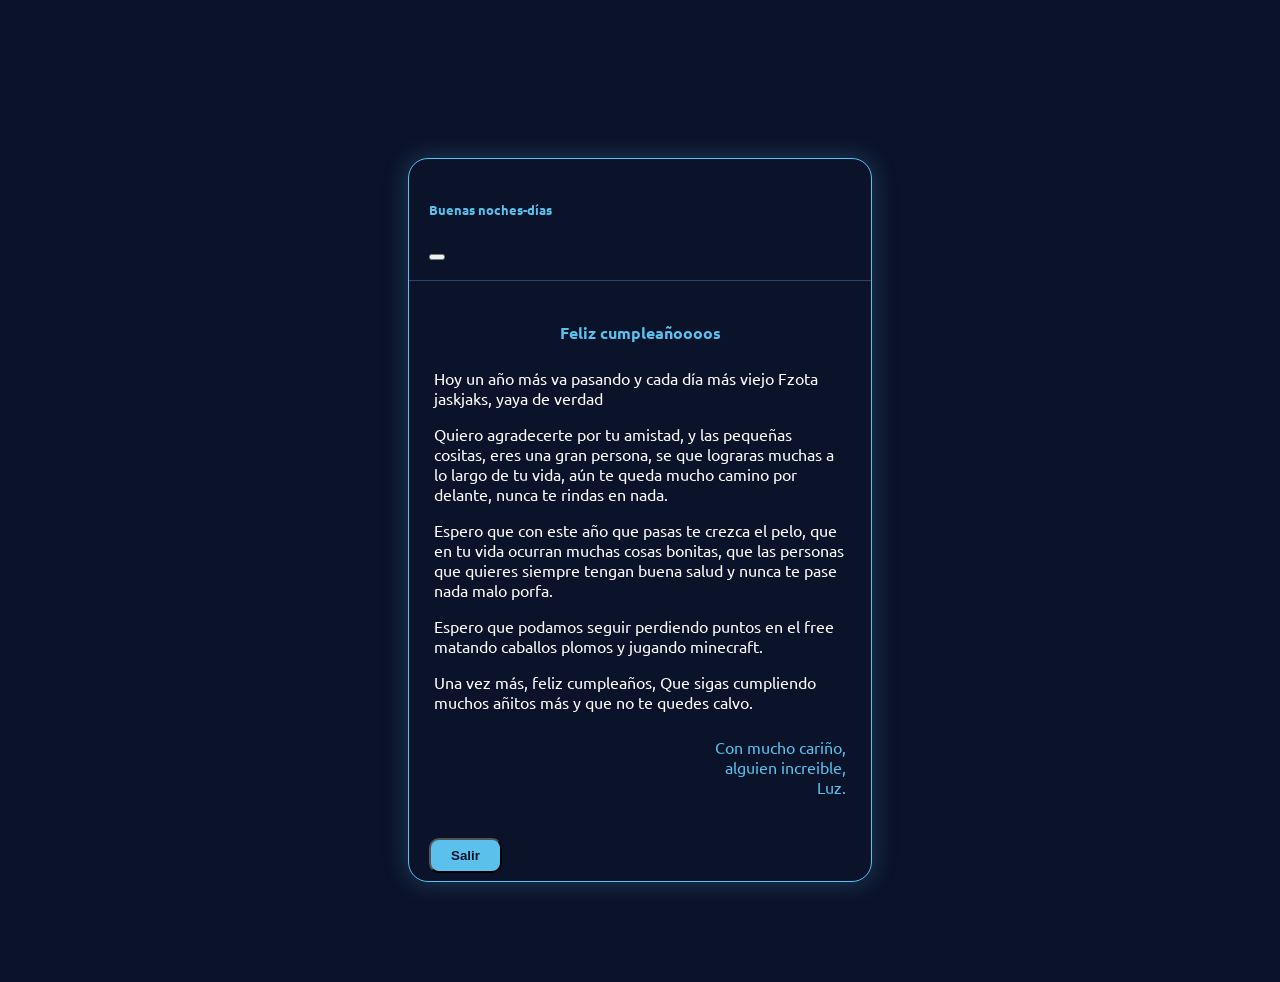
==== contenido/carta.html @ 3ab4a1df "cartita" ====
<!DOCTYPE html>
<html lang="en">
<head>
    <meta charset="UTF-8">
    <meta name="viewport" content="width=device-width, initial-scale=1.0">
    <link rel="preconnect" href="https://fonts.googleapis.com">
<link rel="preconnect" href="https://fonts.gstatic.com" crossorigin>
<link href="https://fonts.googleapis.com/css2?family=Isometra&family=Pixelify+Sans:wght@400..700&family=Ubuntu:ital,wght@0,300;0,400;0,500;0,700;1,300;1,400;1,500;1,700&display=swap" rel="stylesheet">
    <title>Carta</title>
    <link rel="stylesheet" href="/css/estilos.css">
</head>
<body>

    <!-- CARTA DE CUMPLEAÑOS -->
<div class="modal fade" id="cartaModal" tabindex="-1"
     aria-labelledby="cartaTitulo" aria-hidden="true">

    <div class="modal-dialog modal-dialog-centered">
        <div class="modal-content carta-modal">

            <div class="modal-header">
                <h5 class="modal-title" id="cartaTitulo">
                    Buenas noches-días
                </h5>

                <button type="button" class="btn-close btn-close-white"
                        data-bs-dismiss="modal"
                        aria-label="Cerrar"></button>
            </div>

            <div class="modal-body">

                <p class="saludo">Feliz cumpleañoooos</p>
                <p>
                    Hoy un año más va pasando y cada día más viejo Fzota jaskjaks, yaya de verdad
                </p>
                <p>
                    Quiero agradecerte por tu amistad, y las pequeñas cositas, 
                    eres una gran persona, se que lograras muchas
                    a lo largo de tu vida, aún te queda mucho camino por delante, 
                    nunca te rindas en nada.
                </p>
                <p>
                    Espero que con este año que pasas te crezca el pelo, que 
                     en tu vida ocurran muchas cosas bonitas, que las personas que quieres 
                     siempre tengan buena salud y nunca te pase nada malo porfa.
                </p>
                <p>
                    Espero que podamos seguir perdiendo puntos en el free
                    matando caballos plomos y jugando minecraft.
                    
                </p>
                <p>
                    Una vez más, feliz cumpleaños,
                    Que sigas cumpliendo muchos añitos más y que no te quedes calvo.

                </p>
                <p class="despedida">
                    Con mucho cariño, <br>
                     alguien increible, <br>Luz.
                </p>
            </div>

            <a class="modal-footer" href="/contenido/salir.html">

                <button type="button" class="btn btn-cerrar">
                    Salir
                </button>
            </a>

        </div>
    </div>
</div>

</body>
</html>
---- css/estilos.css ----
@import url('https://fonts.googleapis.com/css2?family=Isometra&family=Pixelify+Sans:wght@400..700&family=Ubuntu:ital,wght@0,300;0,400;0,500;0,700;1,300;1,400;1,500;1,700&display=swap');


:root{
    --azul-noche: #0B132B;
    --azul-profundo: #1C2541;
    --azul-acero: #3A506B;
    --celeste: #5BC0EB;
    --azul-hielo: #D6EAF8;
    --blanco: #F8FAFC;
}

body{
    background-color: var(--azul-noche);
    color: var(--blanco);
    justify-content: center;
    font-family: "Ubuntu", sans-serif;
    padding-top:50px ;
}

/* Encabezado */
header {
    text-align: center;
    margin-bottom: 30px;
}

header h1 {
    font-family: "Pixelify Sans", sans-serif;
    font-size: clamp(2.5rem, 6vw, 4rem);
    color: var(--celeste);

    text-shadow:
        0 0 10px rgba(91, 192, 235, 0.4),
        0 0 25px rgba(91, 192, 235, 0.2);

    animation: aparecer 1s ease;
}

/* Tarjeta principal */
.inicio {
    position: relative;
    isolation: isolate;

    width: min(90%, 650px);
    margin: 0 auto;
    padding: 35px 25px;

    display: flex;
    flex-direction: column;
    align-items: center;
    gap: 15px;

    background: linear-gradient(
        145deg,
        var(--azul-profundo),
        #111a32
    );

    border: 1px solid rgba(91, 192, 235, 0.4);
    border-radius: 25px;

    box-shadow:
        0 15px 40px rgba(0, 0, 0, 0.35),
        inset 0 0 25px rgba(91, 192, 235, 0.03);

    overflow: hidden;
    animation: aparecer 0.9s ease;
}

/* Brillo decorativo de la tarjeta */
.inicio::before {
    content: "";
    position: absolute;
    z-index: -1;

    width: 180px;
    height: 180px;
    top: -100px;
    right: -60px;

    background: var(--celeste);
    border-radius: 50%;
    filter: blur(70px);
    opacity: 0.3;
    pointer-events: none;
}

/* Imagen circular */
.inicio img {
    display: block;

    width: min(400px, 100%);
    aspect-ratio: 1 / 1;
    object-fit: cover;

    border: 3px solid var(--celeste);
    border-radius: 50%;

    box-shadow:
        0 0 15px rgba(91, 192, 235, 0.25),
        0 0 35px rgba(91, 192, 235, 0.12);

    transition:
        transform 0.4s ease,
        box-shadow 0.4s ease;
}

.inicio img:hover {
    transform: scale(1.03);

    box-shadow:
        0 0 20px rgba(91, 192, 235, 0.5),
        0 0 45px rgba(91, 192, 235, 0.2);
}

/* Flecha */
.flecha {
    display: inline-block;
    margin: 5px 0;

    color: var(--celeste);
    font-size: 55px;
    line-height: 1;

    animation: bajarFlecha 1.3s ease-in-out infinite;
}

/* Botón de entrada */
.inicio a {
    display: inline-flex;
    align-items: center;
    justify-content: center;

    max-width: 100%;
    padding: 13px 28px;

    background: var(--celeste);
    color: var(--azul-noche);

    border: 1px solid var(--celeste);
    border-radius: 50px;

    font-size: 1rem;
    font-weight: 700;
    text-align: center;
    text-decoration: none;

    box-shadow: 0 0 15px rgba(91, 192, 235, 0.15);

    transition:
        transform 0.3s ease,
        background 0.3s ease,
        box-shadow 0.3s ease;
}

.inicio a:hover {
    background: var(--azul-hielo);
    color: var(--azul-noche);

    transform: translateY(-5px) scale(1.04);

    box-shadow: 0 8px 28px rgba(91, 192, 235, 0.4);
}

.inicio a:active {
    transform: scale(0.97);
}

/* Teclado: accesibilidad */
.inicio a:focus-visible {
    outline: 3px solid var(--blanco);
    outline-offset: 5px;
}

.texto-fondo a {
        display: inline-block;
    background-color: var(--celeste);
    color: var(--azul-noche);
    border: none;
    border-radius: 10px;
    padding: 12px 22px;
    text-decoration: none;

    /* Movimiento y difuminado */
    transition: all 0.3s ease;
    box-shadow: 0 0 0 rgba(91, 192, 235, 0);

}

.texto-fondo a:hover {
    background-color: var(--azul-hielo);
    color: var(--azul-noche);
    text-decoration: none;

    /* Se eleva ligeramente */
    transform: translateY(-5px) scale(1.04);

    /* Brillo difuminado */
    box-shadow: 0 8px 25px rgba(91, 192, 235, 0.45);
}





.fondo video{
    position: absolute;
    top: 0;
    left: 0;
    width: 100%;
    height: 100%;
    object-fit: cover;
    object-position: center;
    z-index: 0;
}



/*letras de fondo*/
.fondo h3,
.fondo div {
    position: relative;
    z-index: 1;
    color: black;
    padding-left: 20px;
}
/*descripcion*/
.fondo .p2{
    color:white;
    z-index: 1;
    padding: 0 50px;
    max-width: 500px;
    
}



/* Segunda diapositiva */
.fondo-2 {
    display: flex;
    justify-content: center;
    align-items: center;
}

/* Contenido encima del video */
.fondo-2 .texto-fondo {
    position: relative;
    z-index: 1;
    width: 100%;
    padding: 20px;
    display: flex;
    flex-direction: column;
    align-items: center;
    text-align: center;
    background: rgba(11, 19, 43, 0.35);
}


.fondo .texto-fondo{
        
        background: rgba(11, 19, 43, 0.35);
}

/* Título */
.fondo-2 h3 {
    padding-left: 0;
    margin-bottom: 15px;
}

/* CONTENEDOR GENERAL */
.fondo {
    position: relative;
    width: 90%;
    height: 500px;
    margin: 0 auto;
    overflow: hidden;
    padding: 0 !important;
    border-radius: 20px;
}

/* VIDEO DE FONDO */
.fondo video {
    position: absolute;
    top: 0;
    left: 0;
    width: 100%;
    height: 100%;
    object-fit: cover;
    object-position: center;
    z-index: 0;
}

/* CONTENIDO ENCIMA DEL VIDEO */
.fondo h3,
.fondo p,
.fondo .texto-fondo {
    position: relative;
    z-index: 1;
    color: white;
}

/* DESCRIPCIÓN */
.fondo .p2 {
    padding: 0 20px;
    max-width: 500px;
    margin-bottom: 20px;
}

/* SEGUNDA DIAPOSITIVA */
.fondo-2 {
    display: flex;
    justify-content: center;
    align-items: center;
}

/* BLOQUE DE TEXTO */
.fondo-2 .texto-fondo {
    width: 100%;
    padding: 25px 20px;
    display: flex;
    flex-direction: column;
    align-items: center;
    text-align: center;
    background: rgba(11, 19, 43, 0.4);
}

/* TÍTULO */
.fondo-2 h3 {
    margin-bottom: 15px;
    padding: 0;
}

/* TEXTO DE LA SEGUNDA DIAPOSITIVA */
.fondo-2 .p2 {
    padding: 0 15px;
    max-width: 500px;
    line-height: 1.7;
}





/* ADAPTACIÓN A MÓVILES */
@media (max-width: 576px) {
    .fondo {
        width: 96%;
        height: 400px;
    }

    .fondo-2 .texto-fondo {
        padding: 20px 10px;
    }

    .fondo h3 {
        font-size: 1.4rem;
    }

    .fondo .p2 {
        padding: 0 10px;
        font-size: 0.9rem;
    }
}



/* Descripción */
.fondo-2 .p2 {
    padding: 0 15px;
    max-width: 500px;
    margin-bottom: 20px;
}




/* Ventana de la carta */
.carta-modal {
    background: #0B132B;
    color: #FFFFFF;
    border: 1px solid #5BC0EB;
    border-radius: 20px;
    box-shadow: 0 0 25px rgba(91, 192, 235, 0.25);
    overflow: hidden;
    margin: 100px 400px;
   
}

/* Encabezado */
.carta-modal .modal-header {
    border-bottom: 1px solid rgba(91, 192, 235, 0.3);
    padding: 20px;
}

.carta-modal .modal-title {
    color: #5BC0EB;
}

/* Texto */
.carta-modal .modal-body {
    padding: 25px;
    text-align: left;
}

.carta-modal .saludo {
    color: #5BC0EB;

    font-weight: bold;
    text-align: center;
    margin-bottom: 25px;
}

.carta-modal .despedida {
    color: #5BC0EB;
    text-align: right;
    margin-top: 25px;
}

/* Pie de la carta */
.carta-modal .modal-footer {
    padding: 8px 20px;
    color: #0B132B;


}

.btn-cerrar {
    background: #5BC0EB;
    color: #0B132B;
    border-radius:10px;
    font-weight: bold;
    padding: 8px 20px;
    margin-bottom:8px ;

        /* Movimiento y difuminado */
    transition: all 0.3s ease;
    box-shadow: 0 0 0 rgba(91, 192, 235, 0);

}

.btn-cerrar:hover {
       background-color: var(--azul-hielo);
    color: var(--azul-noche);
    text-decoration: none;

    /* Se eleva ligeramente */
    transform: translateY(-5px) scale(1.04);

    /* Brillo difuminado */
    box-shadow: 0 8px 25px rgba(91, 192, 235, 0.45);

}






/* Ajustes para tablets */
@media (max-width: 768px) {
    .inicio img {
        width: min(400px, 100%);
        height: auto;
    }

    .fondo {
        width: 94%;
        max-width: 100%;
    }

    .carta-modal {
        margin: 0;
    }
}

/* Ajustes para celulares */
@media (max-width: 576px) {
    .inicio {
        width: 94%;
        padding: 5%;
    }
}
/* Celulares pequeños */
@media (max-width: 360px) {
    .fondo h3 {
        font-size: 1.2rem;
    }

    .fondo .p2 {
        padding-left: 10px;
        padding-right: 10px;
    }

    .carta-modal .modal-body {
        padding: 15px;
    }
}
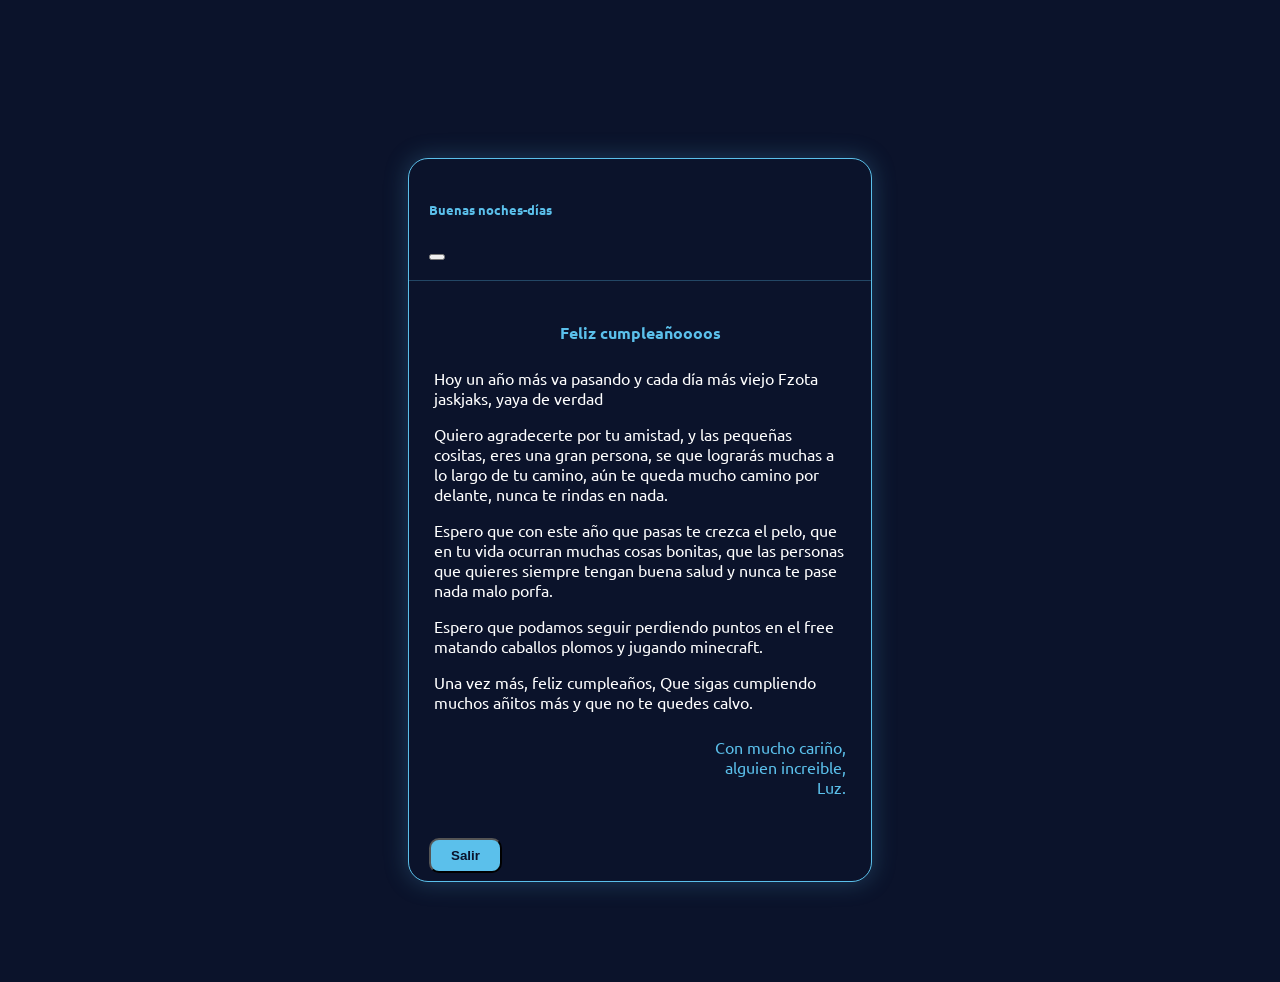
==== commit 6308e1d0: "final" ====
--- a/contenido/carta.html
+++ b/contenido/carta.html
@@ -36,8 +36,8 @@
                 </p>
                 <p>
                     Quiero agradecerte por tu amistad, y las pequeñas cositas, 
-                    eres una gran persona, se que lograras muchas
-                    a lo largo de tu vida, aún te queda mucho camino por delante, 
+                    eres una gran persona, se que lograrás muchas
+                    a lo largo de tu camino, aún te queda mucho camino por delante, 
                     nunca te rindas en nada.
                 </p>
                 <p>
